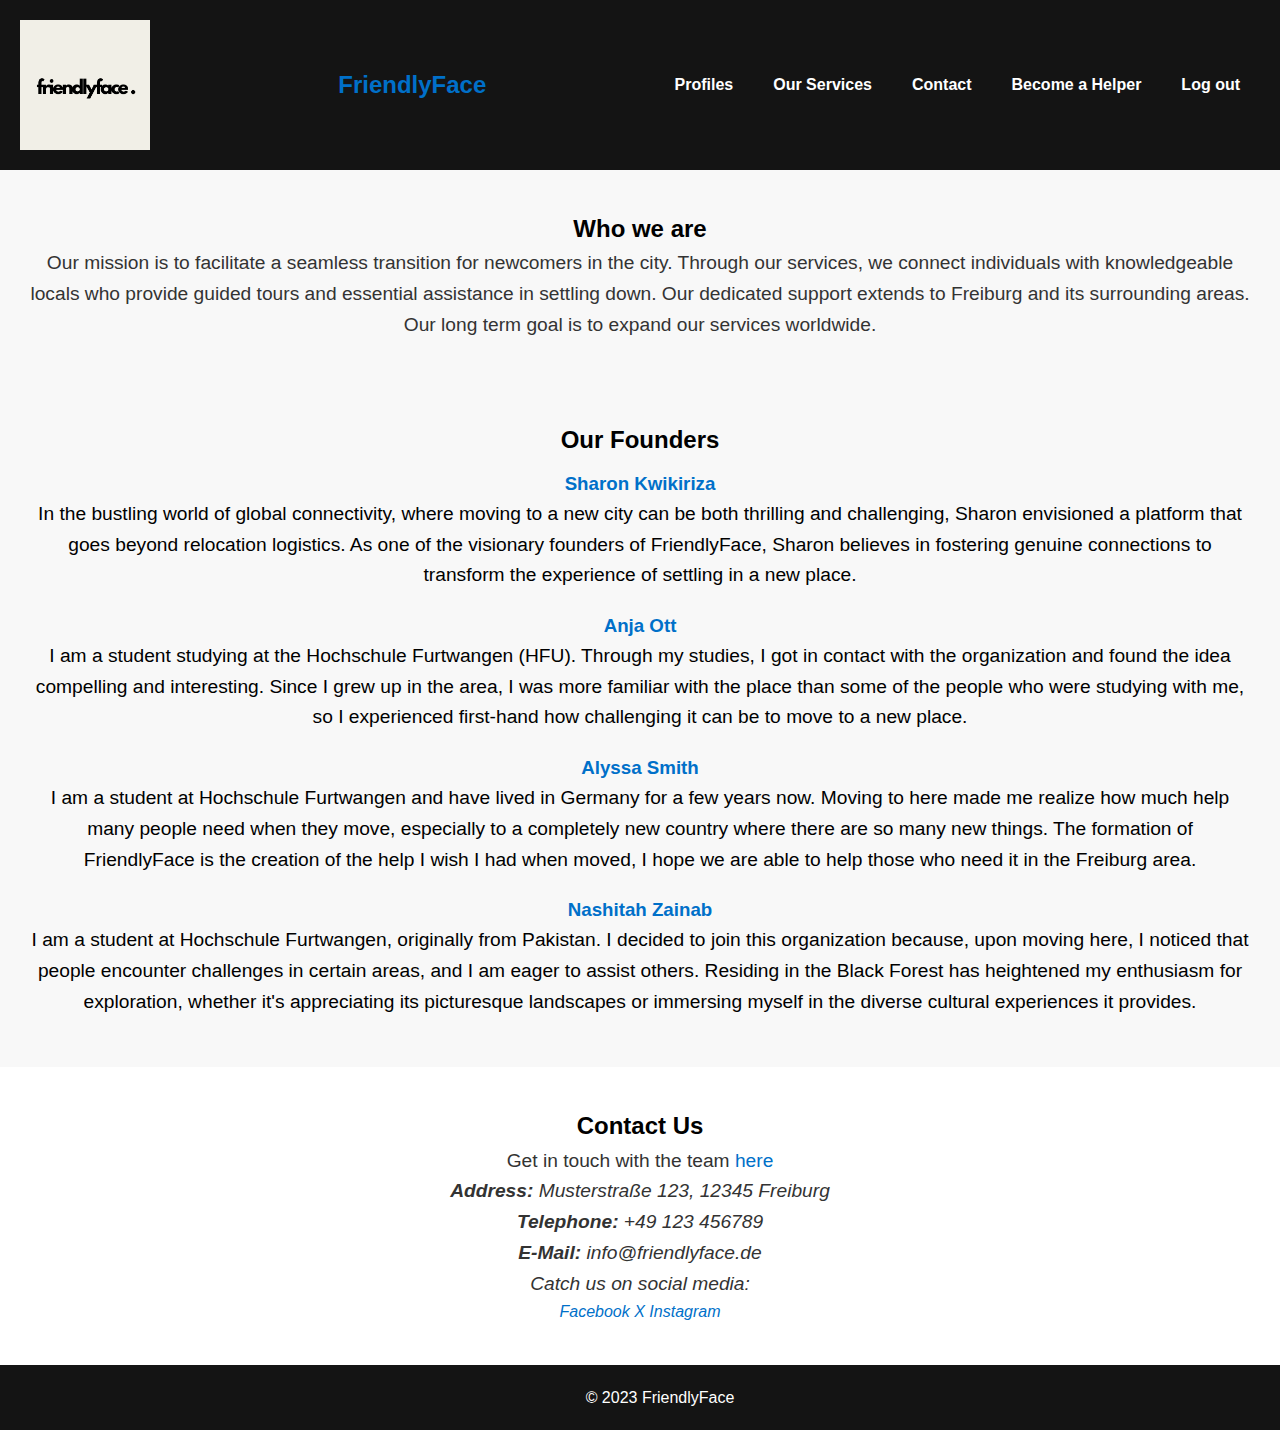
==== aboutus_logged_in.html @ 27a7a09f "Add files via upload" ====
<html>
    <head>
        <meta charset="UTF-8">
        <meta name="aboutus" content="width=device-width, initial-scale=1.0">
        <title>FriendlyFaceAboutUs</title>
        <link rel="stylesheet" href="styles_v_3.css">
    </head>

    <body>
        <header>
            <img src="friendlyface_logo.png" alt="FF Logo">
            <a href="homepage_loged_in.html"><h1>FriendlyFace</h1></a>
            <nav>
                <ul>
                    <li><a href="profile.html">Profiles</a></li>
                    <li class="dropdown">
                        <a href="#" class="dropbtn">Our Services</a>
                        <div class="dropdown-content">
                            <a href="#helpers">Helpers</a>
                            <a href="events_loged_in.html">Events</a>
                        </div>
                    </li>    
                    <li><a href="#contact">Contact</a></li>
                    <li><a href="#become_a_helper">Become a Helper</a></li>
                    <li><a href="index_v_4.html">Log out</a>
                    </li>
                </ul>
            </nav>
        </header>

        <section id="about">
            <h2 style="text-align: center;">Who we are</h2>
            <p>
                Our mission is to facilitate a seamless transition for newcomers in the city. Through our services,
                we connect individuals with knowledgeable locals who provide guided tours and essential assistance in settling
                down. Our dedicated support extends to Freiburg and its surrounding areas.
                <br>
                Our long term goal is to expand our services worldwide.
            </p>
        </section>

        <section id="founders">
            <h2>Our Founders</h2>
            <div class="founders-container">
                <div class="founder">
                    <h3>Sharon Kwikiriza</h3>
                    <p>
                        In the bustling world of global connectivity, where moving to a new city can be both thrilling and challenging, Sharon 
                        envisioned a platform that goes beyond relocation logistics. As one of the visionary founders of FriendlyFace, Sharon 
                        believes in fostering genuine connections to transform the experience of settling in a new place.

                    </p>
                </div>
                <div class="founder">
                    <h3>Anja Ott</h3>
                    <p>
                        I am a student studying at the Hochschule Furtwangen (HFU). Through my studies, I got in contact with the organization and found the idea compelling and interesting. 
                        Since I grew up in the area, I was more familiar with the place than some of the people who were studying with me, so I experienced first-hand how challenging it can be to move to a new place.
                    </p>
                </div>
                <div class="founder">
                    <h3>Alyssa Smith</h3>
                    <p>
                        I am a student at Hochschule Furtwangen and have lived in Germany for a few years now. 
                        Moving to here made me realize how much help many people need when they move, especially to a completely new country where there are so many new things. 
                        The formation of FriendlyFace is the creation of the help I wish I had when moved, 
                        I hope we are able to help those who need it in the Freiburg area.
                    </p>
                </div>
                <div class="founder">
                    <h3>Nashitah Zainab</h3>
                    <p>
                        I am a student at Hochschule Furtwangen, originally from Pakistan. I decided to join this organization 
                        because, upon moving here, I noticed that people encounter challenges in certain areas, and I am eager to assist others. 
                        Residing in the Black Forest has heightened my enthusiasm for exploration, whether 
                        it's appreciating its picturesque landscapes or immersing myself in the diverse cultural experiences it provides.
                    </p>
                </div>
            </div>
        </section>

        <section id="contact">
            <h2>Contact Us</h2>
            <p>Get in touch with the team <a href="contactForm.html">here</a</p>
        
            <address class=contact-info">
                <p><strong>Address:</strong> Musterstraße 123, 12345 Freiburg</p>
                <p><strong>Telephone:</strong> +49 123 456789</p>
                <p><strong>E-Mail:</strong> info@friendlyface.de</p>
                
                <!-- Placeholder social media links -->
                <div class="social-media-links">
                    <p>Catch us on social media:</p>
                    <a href="#" target="_blank">Facebook</a>
                    <a href="#" target="_blank">X</a>
                    <a href="#" target="_blank">Instagram</a>
                </div>
            </address>
        </section>
    
        <footer>
            <p>&copy; 2023 FriendlyFace</p>
        </footer>

    </body>




</html>
---- styles_v_3.css ----
body, h1, h2, h3, p, ul, li {
    margin: 0;
    padding: 0;
}

body {
    font-family: 'Helvetica', 'Arial', sans-serif;
    line-height: 1.6;
    background-color: #f8f8f8;
}

/* Header styles */
header {
    background-color: #141414;
    color: #fff;
    padding: 20px;
    display: flex;
    justify-content: space-between; /* Align items to the start and end of the container */
    align-items: center; /* Center items vertically */
}

header img {
    width: 130px; /* Adjust the width as needed */
    height: auto;
    margin-right: 20px;
}

header h1 {
    font-family:Arial, Helvetica, sans-serif;
    font-size: 1.5em; /* Adjust the font size as needed */
}

nav ul {
    list-style: none;
    padding: 0;
    display: flex;
}

nav li {
    margin: 0 20px;
}

nav a {
    color: #fff;
    text-decoration: none;
    font-weight: bold;
    transition: color 0.3s; /* Add a smooth transition for color change */
}

nav a:hover {
    color: #0070c9; /* Change the color on hover */
}


/* Styles for Popup */
.popup-one {
    display: none;
    position: fixed;
    top: 50%;
    left: 50%;
    transform: translate(-50%, -50%);
    background: #141414;
    color: #fff;
    padding: 20px;
    box-shadow: 0 0 10px rgba(0, 0, 0, 0.3);
    z-index: 9999;
    max-width: 300px;
    width: 100%;
}

.popup-one:target {
    display: block;
}

.popup-one-content {
    text-align: center;
}

.close {
    position: absolute;
    top: 5px;
    right: 10px;
    cursor: pointer;
    font-size: 24px;
    color: #fff;
}

/* Additional Styling for Login/Sign Up */
.popup-one h3 {
    font-size: 1.5em;
    margin-bottom: 10px;
    color: #fff;
}

.popup-one a {
    text-decoration: none;
    color: #0070c9;
}

.popup-one a:hover {
    text-decoration: underline;
}

.popup-one p {
    font-size: 1em;
    color: #fff;
    margin-bottom: 20px;
}

.btn {
    display: inline-block;
    padding: 10px 20px;
    font-size: 1em;
    text-decoration: none;
    background-color: whitesmoke;
    color: #fff;
    border-radius: 5px;
    transition: background-color 0.3s;
}

.btn:hover {
    background-color: white;
}

/* Styles for Popup helper */
.helper-popup {
    display: none;
    position: fixed;
    top: 50%;
    left: 50%;
    transform: translate(-50%, -50%);
    background: #141414;
    color: #fff;
    padding: 20px;
    box-shadow: 0 0 10px rgba(0, 0, 0, 0.3);
    z-index: 9999;
    max-width: 300px;
    width: 100%;
}

.helper-popup:target {
    display: block;
}

.helper-popup-content {
    text-align: center;
}

.close {
    position: absolute;
    top: 5px;
    right: 10px;
    cursor: pointer;
    font-size: 24px;
    color: #fff;
}

/* Additional Styling for Login/Sign Up */
.helper-popup h3 {
    font-size: 1.5em;
    margin-bottom: 10px;
    color: #fff;
}

.helper-popup a {
    text-decoration: none;
    color: #0070c9;
}

.helper-popup a:hover {
    text-decoration: underline;
}

.helper-popup p {
    font-size: 1em;
    color: #fff;
    margin-bottom: 20px;
}

.btn {
    display: inline-block;
    padding: 10px 20px;
    font-size: 1em;
    text-decoration: none;
    background-color: whitesmoke;
    color: #fff;
    border-radius: 5px;
    transition: background-color 0.3s;
}

.btn:hover {
    background-color: white;
}

/* Hero section styles */
#hero {
    position: relative;
    background-image: url("https://victoria.mediaplanet.com/app/uploads/sites/114/2020/03/Two-people-working-on-a-tablet-together-888x500.jpg");
    background-size: contain;
    background-position: center;
    background-repeat: no-repeat;
    background-blend-mode: darken;
    color: #f1f1f1;
    text-align: center;
    padding: 100px 20px;
}


#hero::before {
    content: "";
    position: absolute;
    top: 0;
    left: 0;
    width: 100%;
    height: 100%;
    background-image: url('https://i.pinimg.com/originals/62/15/29/62152936cee5a864b7601f48cf16728e.jpg');
    background-size: contain;
    background-position: center;
    z-index: -1; /* Set a z-index to ensure it stays behind the content */
  }

#hero h2 {
    font-size: 3em;
    margin-bottom: 10px;
    font-weight: bold; /* Increase font weight */
    text-shadow: 2px 2px 4px rgba(0, 0, 0, 0.5); /* Add text shadow for contrast */
}

#hero p {
    font-size: 1.2em;
    margin-bottom: 20px;
    text-shadow: 1px 1px 2px rgba(0, 0, 0, 0.5); /* Add text shadow for contrast */
}

/* Layout grid */
.container {
    display: grid;
    grid-template-columns: repeat(auto-fill, minmax(200px, 1fr));
    gap: 20px;
    max-width: 1200px;
    margin: 0 auto;
}

/* Services section styles */
#our-services {
    padding: 40px 20px;
    text-align: center;
}

.service-container {
    display: flex;
    width: auto;
    overflow-x: scroll;
    scroll-snap-type: x mandatory;
    -webkit-overflow-scrolling: touch;
}

.service {
    flex: 0 0 80%; /* Setting each review to take 80% width */
    scroll-snap-align: start;
    box-sizing: border-box;
    padding: 10px;
    text-align: center ;
}

.helper,
.event {
    width: 800px; /* Adjusting the width of each box as needed */
}

.helper img,
.event img {
    width: 600px; /* Making the images fill the container */
}

.vl {
    border-style: groove;
    border-left: 3px black;
    height: 500px;
  }
 

/* About section styles */
#about {
    text-align: center;
    padding: 40px 20px;
}

#about p {
    font-size: 1.2em;
    line-height: 1.6;
    color: #333;
}

/* Reviews section styles */
#reviews {
    padding: 40px 20px;
    text-align: center;
}

.reviews-container {
    display: flex;
    width: 100%;
    overflow-x: scroll;
    scroll-snap-type: x mandatory;
    -webkit-overflow-scrolling: touch;
}

.review {
    flex: 0 0 80%; /* Setting each review to take 80% width */
    scroll-snap-align: start;
    box-sizing: border-box;
    padding: 10px;
}

.review h3 {
    color: #0070c9;
}

.review p {
    font-size: 1.2em;
    line-height: 1.6;
}

/* Founder section styles */
#founders {
    padding: 40px 20px;
    text-align: center;
}

.founders-container {
    display: flex;
    flex-direction: column;
    width: 100%;
}

.founder{
    flex: 0 0 80%; /* Setting each review to take 80% width */
    box-sizing: border-box;
    padding: 10px;
}

.founder h3 {
    color: #0070c9;
}

.founder p {
    font-size: 1.2em;
    line-height: 1.6;
}

/* Contact section styles */
#contact {
    background-color: #fff;
    padding: 40px 20px;
    text-align: center;
}

#contact p {
    font-size: 1.2em;
    line-height: 1.6;
    color: #333;
}

/* Footer styles */
footer {
    background-color: #141414;
    color: #fff;
    text-align: center;
    padding: 20px;
    position: relative;
    width: 100%;
    clear: both;
}

/* Media queries */

/* Layout for phones */
@media only screen and (min-width: 320px) {
    .container {
      grid-template-columns: repeat(auto-fill, minmax(200px, 1fr));
    }
  }
  
  /* Layout for tablets */
  @media only screen and (min-width: 768px) {
    .container {
      grid-template-columns: repeat(auto-fill, minmax(300px, 1fr));
    }
  }
  
  /* Layout for desktops */
  @media only screen and (min-width: 1200px) {
    .container {
      grid-template-columns: repeat(auto-fill, minmax(400px, 1fr));
    }
  }
  
  /* Layout for large desktops */
  @media only screen and (min-width: 1920px) {
    .container {
      grid-template-columns: repeat(auto-fill, minmax(500px, 1fr));
    }
  }
  

/* Additional Styling for Login Page */
#login {
    background-color: #fff;
    padding: 20px;
    margin: 20px;
    border-radius: 5px;
    box-shadow: 0 0 10px rgba(0, 0, 0, 0.1);
    max-width: 400px;
    margin: 0 auto;
}

form {
    display: flex;
    flex-direction: column;
}

label {
    margin-bottom: 5px;
    font-weight: bold;
    color: #333;
}

input {
    padding: 10px;
    margin-bottom: 15px;
    border: 1px solid #ccc;
}

.buton {
    display: inline-block;
    padding: 10px 20px;
    font-size: 1em;
    text-decoration: none;
    background-color: #0070c9;
    color: #fff;
    border-radius: 5px;
    transition: background-color 0.3s;
}

.buton:hover {
    background-color: #004a8f;
}

a {
    color: #0070c9;
    text-decoration: none;
}

a:hover {
    text-decoration: underline;
}


/* Additional Styling for Events */
#events {
    background-color: #fff;
    padding: 40px 20px;
    text-align: center;
}

#events h2 {
    font-size: 2em;
    margin-bottom: 20px;
}

/* Event Form Styles */
#eventForm {
    max-width: 400px;
    margin: 20px auto;
}

#eventForm label,
#eventForm input,
#eventForm textarea,
#eventForm button {
    width: 100%;
    margin-bottom: 15px;
}

#eventForm button {
    background-color: #0070c9;
    color: #fff;
    border: none;
    padding: 10px;
    border-radius: 5px;
    cursor: pointer;
}

#eventForm button:hover {
    background-color: #004a8f;
}

/* Event Listings Styles */
#eventListings {
    display: flex;
    flex-wrap: wrap;
    justify-content: center;
}

.event-card {
    background-color: #f8f8f8;
    border: 1px solid #ddd;
    border-radius: 5px;
    box-shadow: 0 0 10px rgba(0, 0, 0, 0.1);
    margin: 10px;
    padding: 20px;
    max-width: 300px;
    text-align: left;
}

.event-card h3 {
    color: #0070c9;
    margin-bottom: 10px;
}

/* Dropdown styles */
.dropdown {
    display: inline-block;
}

.dropdown-content {
    display: none;
    position: absolute;
    background-color: #f9f9f9;
    min-width: 160px;
    box-shadow: 0 8px 16px rgba(0,0,0,0.2);
    z-index: 1;
}

.dropdown-content a {
    color: #333;
    padding: 12px 16px;
    text-decoration: none;
    display: block;
}

.dropdown-content a:hover {
    background-color: #f1f1f1;
}

.dropdown:hover .dropdown-content {
    display: block;
}

/* profile css */
#searches{
    flex: 80%; /* Setting each review to take 80% width */
    scroll-snap-align: start;
    box-sizing: border-box;
    padding: 10px;
    width: max-content;
    color: black;
}

.search-container {
    display: flex;
    justify-content: space-between;
    width: 100%;
    overflow-x: auto; /* Use scroll if content overflows */
    padding: 0 10px; /* Adjusting padding */
    box-sizing: border-box;
}

.search {
    flex: auto;
    scroll-snap-align: start;
    box-sizing: border-box;
    padding: 10px;
    margin: 0 5px; /* Adjusting margins */
}

.btn {
    display: inline-block;
    padding: 5px 10px;
    font-size: 1em;
    text-decoration: none;
    background-color: whitesmoke;
    color: black;
    border-radius: 5px;
    transition: background-color 0.3s;
}

.btn:hover {
    background-color: white;
}

/* Styles for Popup */
.popup {
    display: none;
    position: fixed;
    top: 50%;
    left: 50%;
    transform: translate(-50%, -50%);
    background: #141414;
    color: #fff;
    padding: 20px;
    box-shadow: 0 0 10px rgba(0, 0, 0, 0.3);
    z-index: 9999;
    max-width: 300px;
    width: 100%;
}

.popup:target {
    display: block;
}

.popup-content {
    text-align: center;
}

.popup-content label{
    color: white;
}


#profile {
    padding: 40px 20px;
    text-align: left;
}

.profile-container {
    display: flex;
    flex-direction: column;
    width: 100%;
}

.profile{
    flex: 0 0 80%; /* Setting each review to take 80% width */
    float: right;
    box-sizing: border-box;
    padding: 10px;
    border-style: groove;
    position: relative;
}

.category{
    text-align: center;
}

.categories {
    position: absolute;
    bottom: 0;
    left: 50%; /* To center horizontally within the profile div */
    transform: translateX(-50%); /* Center the text */
    font-size: smaller;
}

.button {
    background-color: #f8f8f8;
    border: none;
    color:dimgray;
    padding: 20px;
    text-align: center;
    text-decoration: none;
    display: inline-block;
    font-size: 30px;
    margin: 4px 2px;
  }

.button-container{
    float: right;
}

.button:hover {
    background-color: lightgray;
}
  
.button5 {border-radius: 50%;}

#profilepic-container {
    float:left;
    width: 150px;
    height: 150px;
    overflow: hidden;
    -webkit-border-radius: 50%;
    -moz-border-radius: 50%;
    -ms-border-radius: 50%;
    -o-border-radius: 50%;
    border-radius: 50%;
}

#profilepic-container img {
    display: block;
    margin: 0 auto;
    width: 100%;
    height: auto;
}

/* edit profile */

#profile-edit {
    padding: 40px 20px;
    text-align: left;
}

.profile-edit-container {
    display: flex;
    flex-direction: column;
    width: 100%;
    padding: 20px;
}

.profile-edit {
    overflow: hidden;
    border-style: groove;
    padding: 20px;
}

.profile-edit img {
    float: left;
    margin-right: 40px;
    width: 150px;
    height: 150px;
    overflow: hidden;
    -webkit-border-radius: 50%;
    -moz-border-radius: 50%;
    -ms-border-radius: 50%;
    -o-border-radius: 50%;
    border-radius: 50%;
}

.input-fields {
    overflow: hidden;
}

.input-fields label {
    display: block;
    margin-bottom: 5px; 
}

.large-input {
    width: 100%;
    height: 100px; /* Adjust the width to fill the available space */
    padding: 10px; /* Add padding for better visual appearance */
    font-size: 16px; /* Adjust font size if needed */
    box-sizing: border-box; /* Includes padding and border in the width */
    resize: vertical; /* Optionally enable vertical resizing */
}

/* Styles for Offer Box and Help Box- waiting for services page! */
.offer-box,
.help-box {
    background-color: #fff;
    padding: 10px;
    position: fixed;
    bottom: 20px;
    right: 20px;
    border-radius: 5px;
    box-shadow: 0 0 10px rgba(0, 0, 0, 0.1);
}

.offer-box p,
.help-box p {
    margin: 0;
}

.offer-box a,
.help-box a {
    color: #0070c9;
    text-decoration: underline;
}
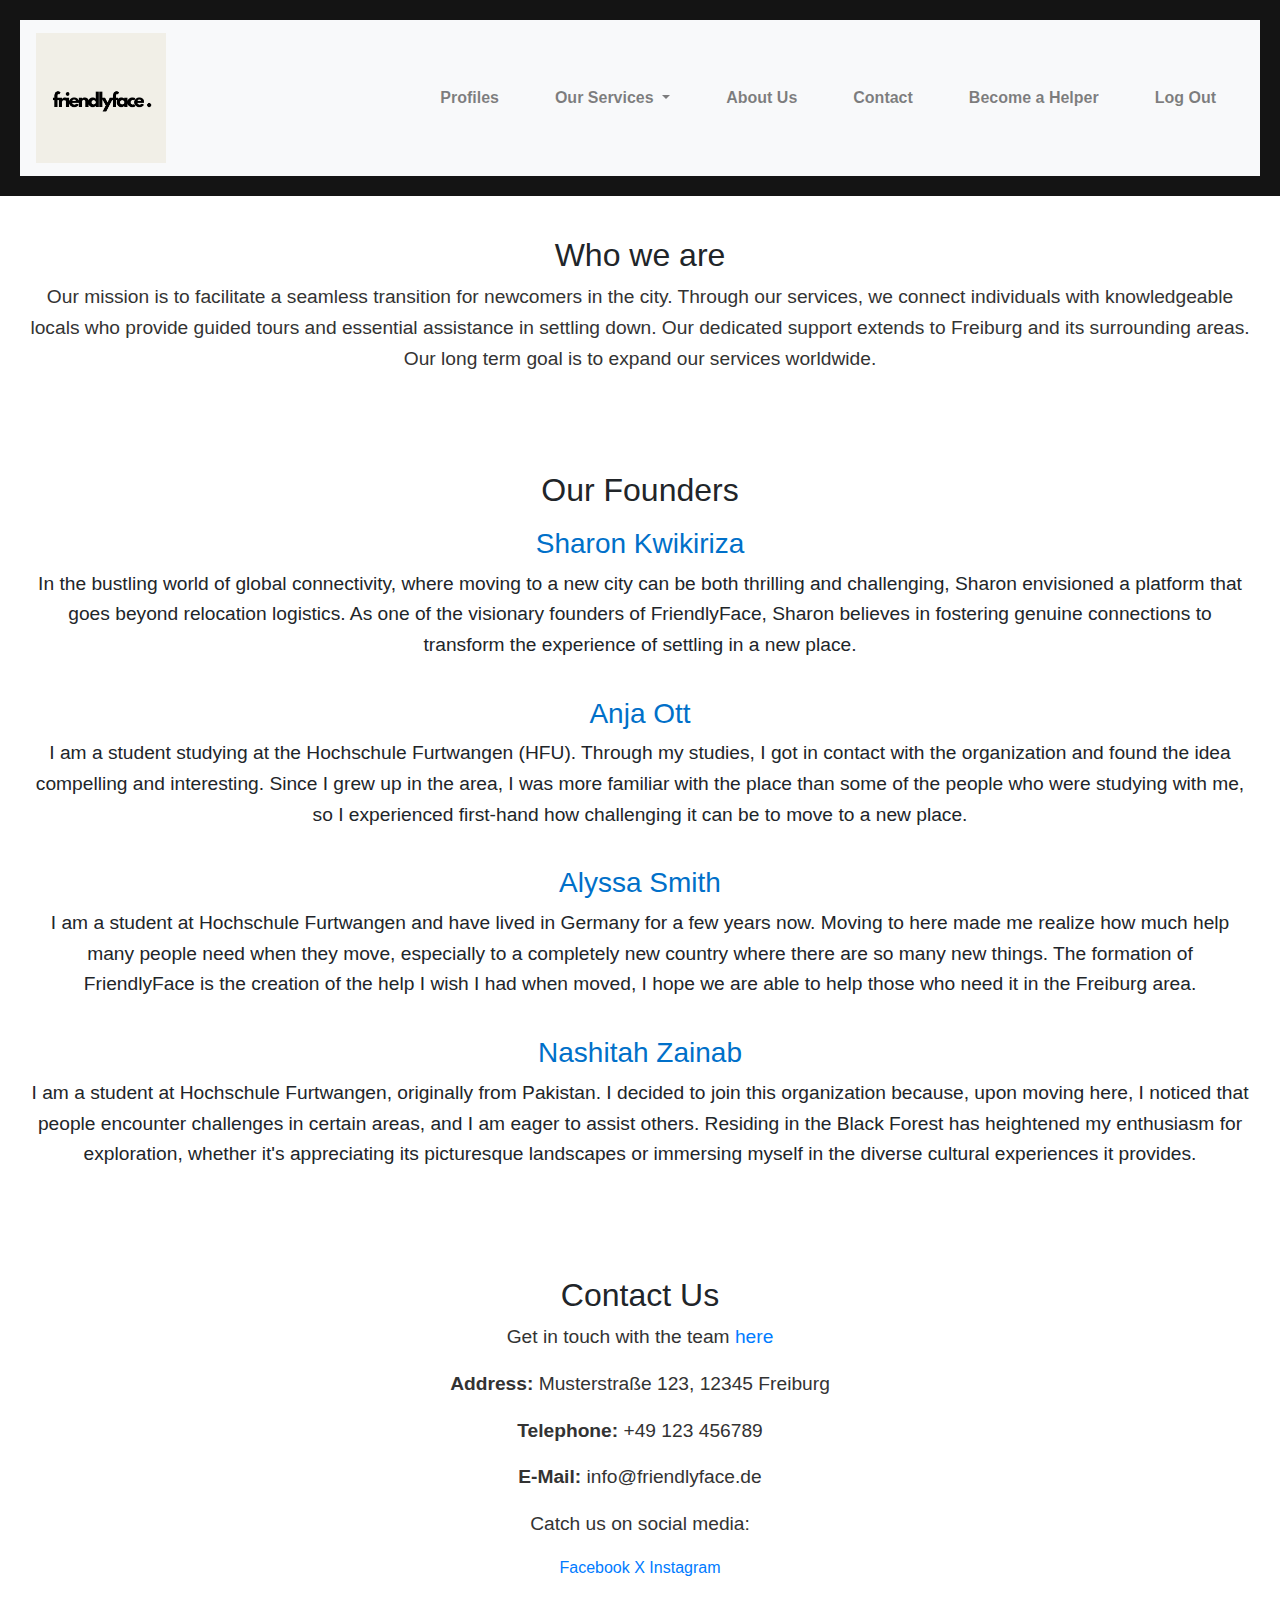
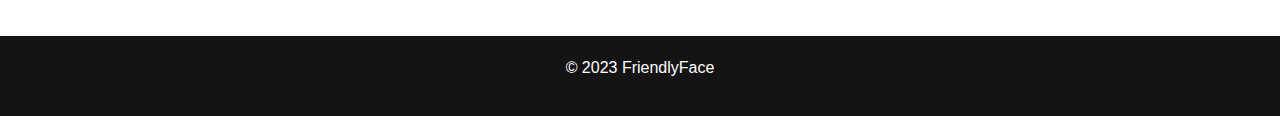
==== commit b269a445: "Add files via upload" ====
--- a/aboutus_logged_in.html
+++ b/aboutus_logged_in.html
@@ -4,27 +4,49 @@
         <meta name="aboutus" content="width=device-width, initial-scale=1.0">
         <title>FriendlyFaceAboutUs</title>
         <link rel="stylesheet" href="styles_v_3.css">
+        <link rel="stylesheet" href="https://stackpath.bootstrapcdn.com/bootstrap/4.5.2/css/bootstrap.min.css">
     </head>
 
     <body>
         <header>
-            <img src="friendlyface_logo.png" alt="FF Logo">
-            <a href="homepage_loged_in.html"><h1>FriendlyFace</h1></a>
-            <nav>
-                <ul>
-                    <li><a href="profile.html">Profiles</a></li>
-                    <li class="dropdown">
-                        <a href="#" class="dropbtn">Our Services</a>
-                        <div class="dropdown-content">
-                            <a href="#helpers">Helpers</a>
-                            <a href="events_loged_in.html">Events</a>
-                        </div>
-                    </li>    
-                    <li><a href="#contact">Contact</a></li>
-                    <li><a href="#become_a_helper">Become a Helper</a></li>
-                    <li><a href="index_v_4.html">Log out</a>
-                    </li>
-                </ul>
+            <nav class="navbar navbar-expand-lg navbar-light bg-light">
+                <a class="navbar-brand" href="#">
+                    <img src="friendlyface_logo.png" alt="FF Logo" width="60" height="60" class="d-inline-block align-top">
+                    
+                </a>
+        
+                <button class="navbar-toggler" type="button" data-toggle="collapse" data-target="#navbarNav" aria-controls="navbarNav" aria-expanded="false" aria-label="Toggle navigation">
+                    <span class="navbar-toggler-icon"></span>
+                </button>
+        
+                <div class="collapse navbar-collapse" id="navbarNav">
+                    <ul class="navbar-nav ml-auto">
+                        <li class="nav-item">
+                            <a class="nav-link" href="profile.html">Profiles</a>
+                        </li>
+                        <li class="nav-item dropdown">
+                            <a class="nav-link dropdown-toggle" href="#" id="navbarDropdown" role="button" data-toggle="dropdown" aria-haspopup="true" aria-expanded="false">
+                                Our Services
+                            </a>
+                            <div class="dropdown-menu" aria-labelledby="navbarDropdown">
+                                <a class="dropdown-item" href="helpers.html">Helpers</a>
+                                <a class="dropdown-item" href="events_loged_in.html">Events</a>
+                            </div>
+                        </li>
+                        <li class="nav-item">
+                            <a class="nav-link" href="aboutus_logged_in.html">About Us</a>
+                        </li>
+                        <li class="nav-item">
+                            <a class="nav-link" href="#contact">Contact</a>
+                        </li>
+                        <li class="nav-item">
+                            <a class="nav-link" href="#become_a_helper">Become a Helper</a>
+                        </li>
+                        <li class="nav-item">
+                            <a class="nav-link" href="index_v_4.html">Log Out</a>
+                        </li>
+                    </ul>
+                </div>
             </nav>
         </header>
 
@@ -81,7 +103,7 @@
 
         <section id="contact">
             <h2>Contact Us</h2>
-            <p>Get in touch with the team <a href="contactForm.html">here</a</p>
+            <p>Get in touch with the team <a href="contactForm.html">here</a></p>
         
             <address class=contact-info">
                 <p><strong>Address:</strong> Musterstraße 123, 12345 Freiburg</p>
@@ -102,9 +124,9 @@
             <p>&copy; 2023 FriendlyFace</p>
         </footer>
 
+        <script src="https://code.jquery.com/jquery-3.5.1.slim.min.js"></script>
+    <script src="https://cdn.jsdelivr.net/npm/@popperjs/core@2.10.2/dist/umd/popper.min.js"></script>
+    <script src="https://stackpath.bootstrapcdn.com/bootstrap/4.5.2/js/bootstrap.min.js"></script>
+
     </body>
-
-
-
-
 </html>--- a/styles_v_3.css
+++ b/styles_v_3.css
@@ -412,6 +412,7 @@
     border-radius: 5px;
     box-shadow: 0 0 10px rgba(0, 0, 0, 0.1);
     max-width: 400px;
+    position: relative;
     margin: 0 auto;
 }
 
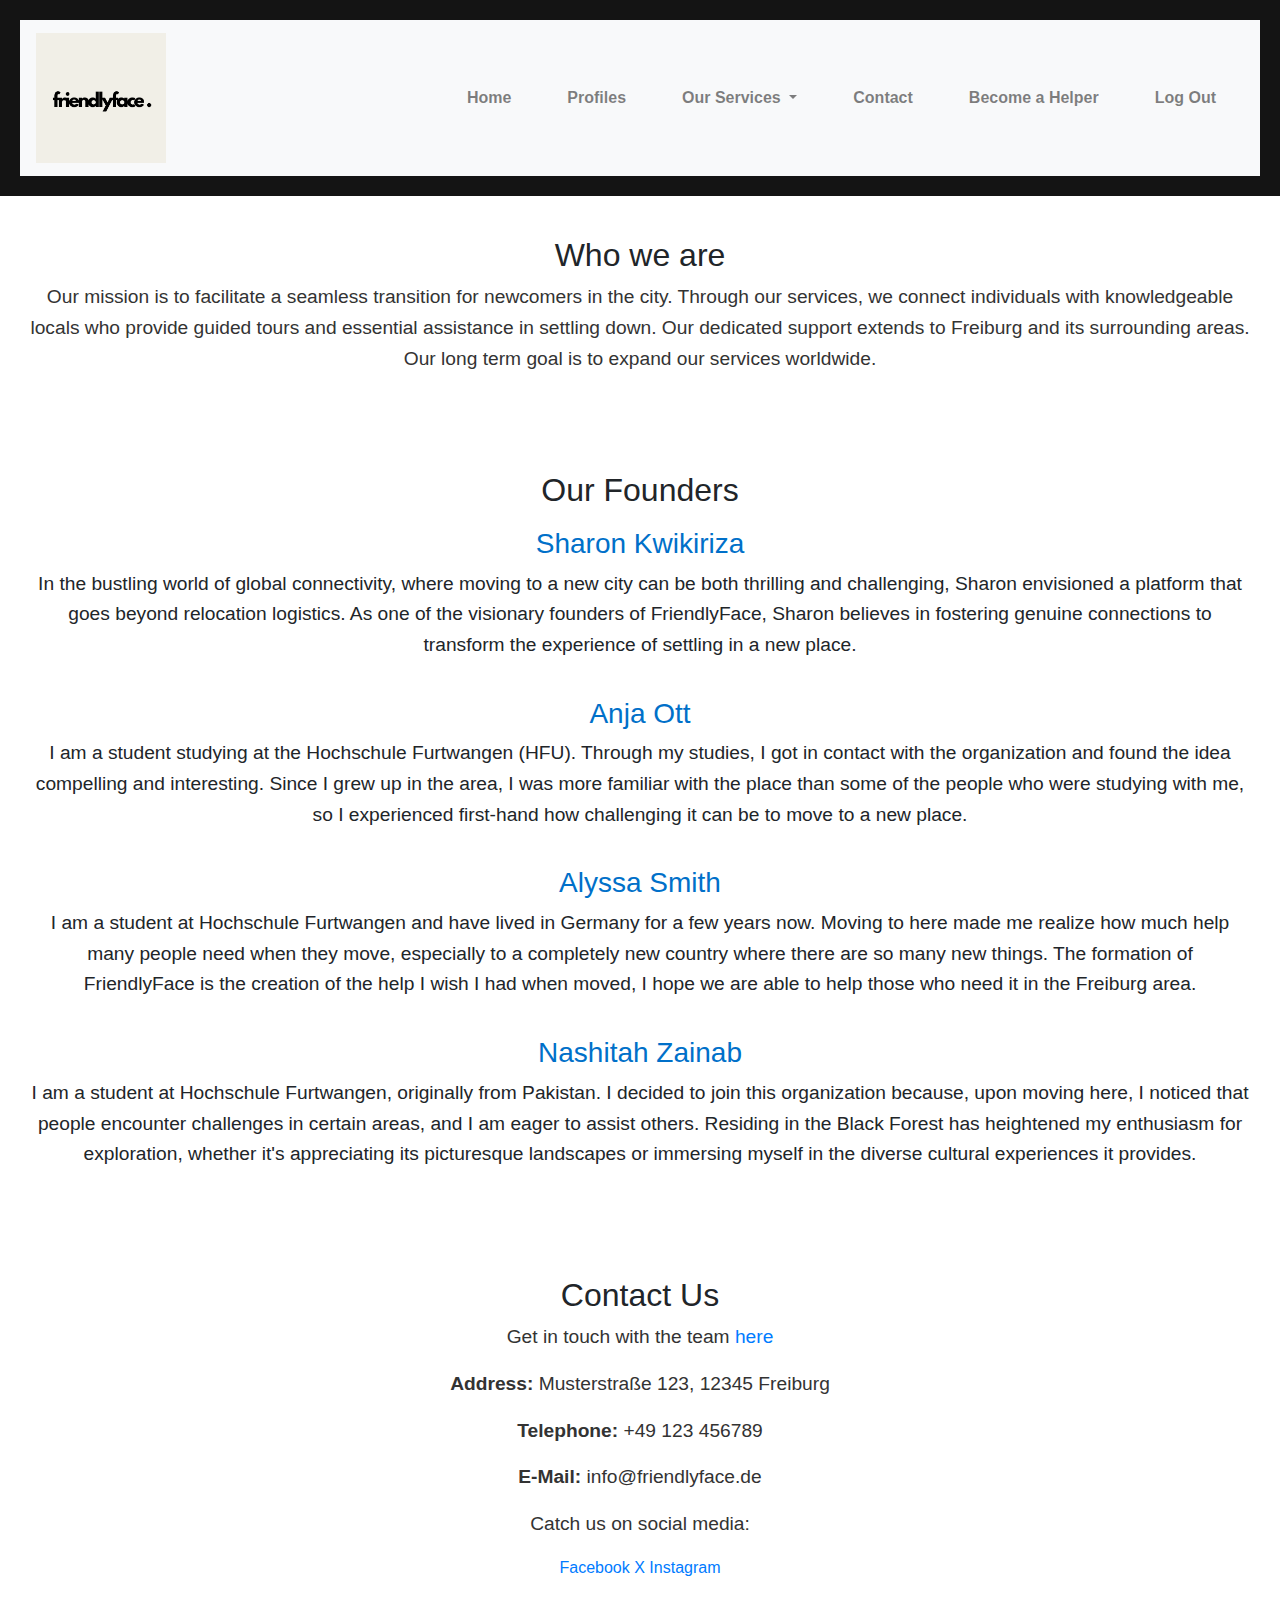
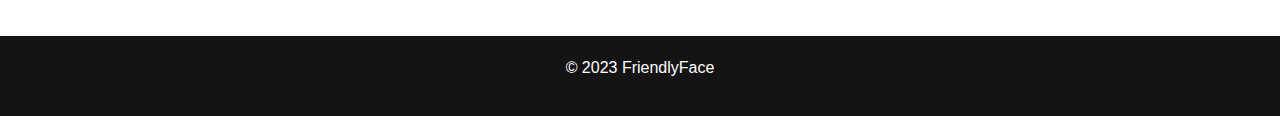
==== commit e0e72c57: "added home to nav bar" ====
--- a/aboutus_logged_in.html
+++ b/aboutus_logged_in.html
@@ -22,6 +22,10 @@
                 <div class="collapse navbar-collapse" id="navbarNav">
                     <ul class="navbar-nav ml-auto">
                         <li class="nav-item">
+                            <a class="nav-link" href="homepage_loged_in.html">Home</a>
+                        </li>
+
+                        <li class="nav-item">
                             <a class="nav-link" href="profile.html">Profiles</a>
                         </li>
                         <li class="nav-item dropdown">
@@ -32,9 +36,6 @@
                                 <a class="dropdown-item" href="helpers.html">Helpers</a>
                                 <a class="dropdown-item" href="events_loged_in.html">Events</a>
                             </div>
-                        </li>
-                        <li class="nav-item">
-                            <a class="nav-link" href="aboutus_logged_in.html">About Us</a>
                         </li>
                         <li class="nav-item">
                             <a class="nav-link" href="#contact">Contact</a>
--- a/styles_v_3.css
+++ b/styles_v_3.css
@@ -412,7 +412,6 @@
     border-radius: 5px;
     box-shadow: 0 0 10px rgba(0, 0, 0, 0.1);
     max-width: 400px;
-    position: relative;
     margin: 0 auto;
 }
 
@@ -576,19 +575,19 @@
     margin: 0 5px; /* Adjusting margins */
 }
 
-.btn {
+.search_btn {
     display: inline-block;
-    padding: 5px 10px;
+    padding: 10px 20px;
     font-size: 1em;
     text-decoration: none;
-    background-color: whitesmoke;
-    color: black;
+    background-color: #f1f1f1;
+    color: #141414;
     border-radius: 5px;
     transition: background-color 0.3s;
 }
 
-.btn:hover {
-    background-color: white;
+.search_btn:hover {
+    background-color: #f1f1f1;
 }
 
 /* Styles for Popup */
@@ -768,3 +767,17 @@
 }
 
 
+#helpers {
+    text-align: center; 
+}
+
+#become-one{
+    text-align: center;
+}
+
+.become-one li{
+    text-align: center; 
+    font-weight: bold;
+}
+
+
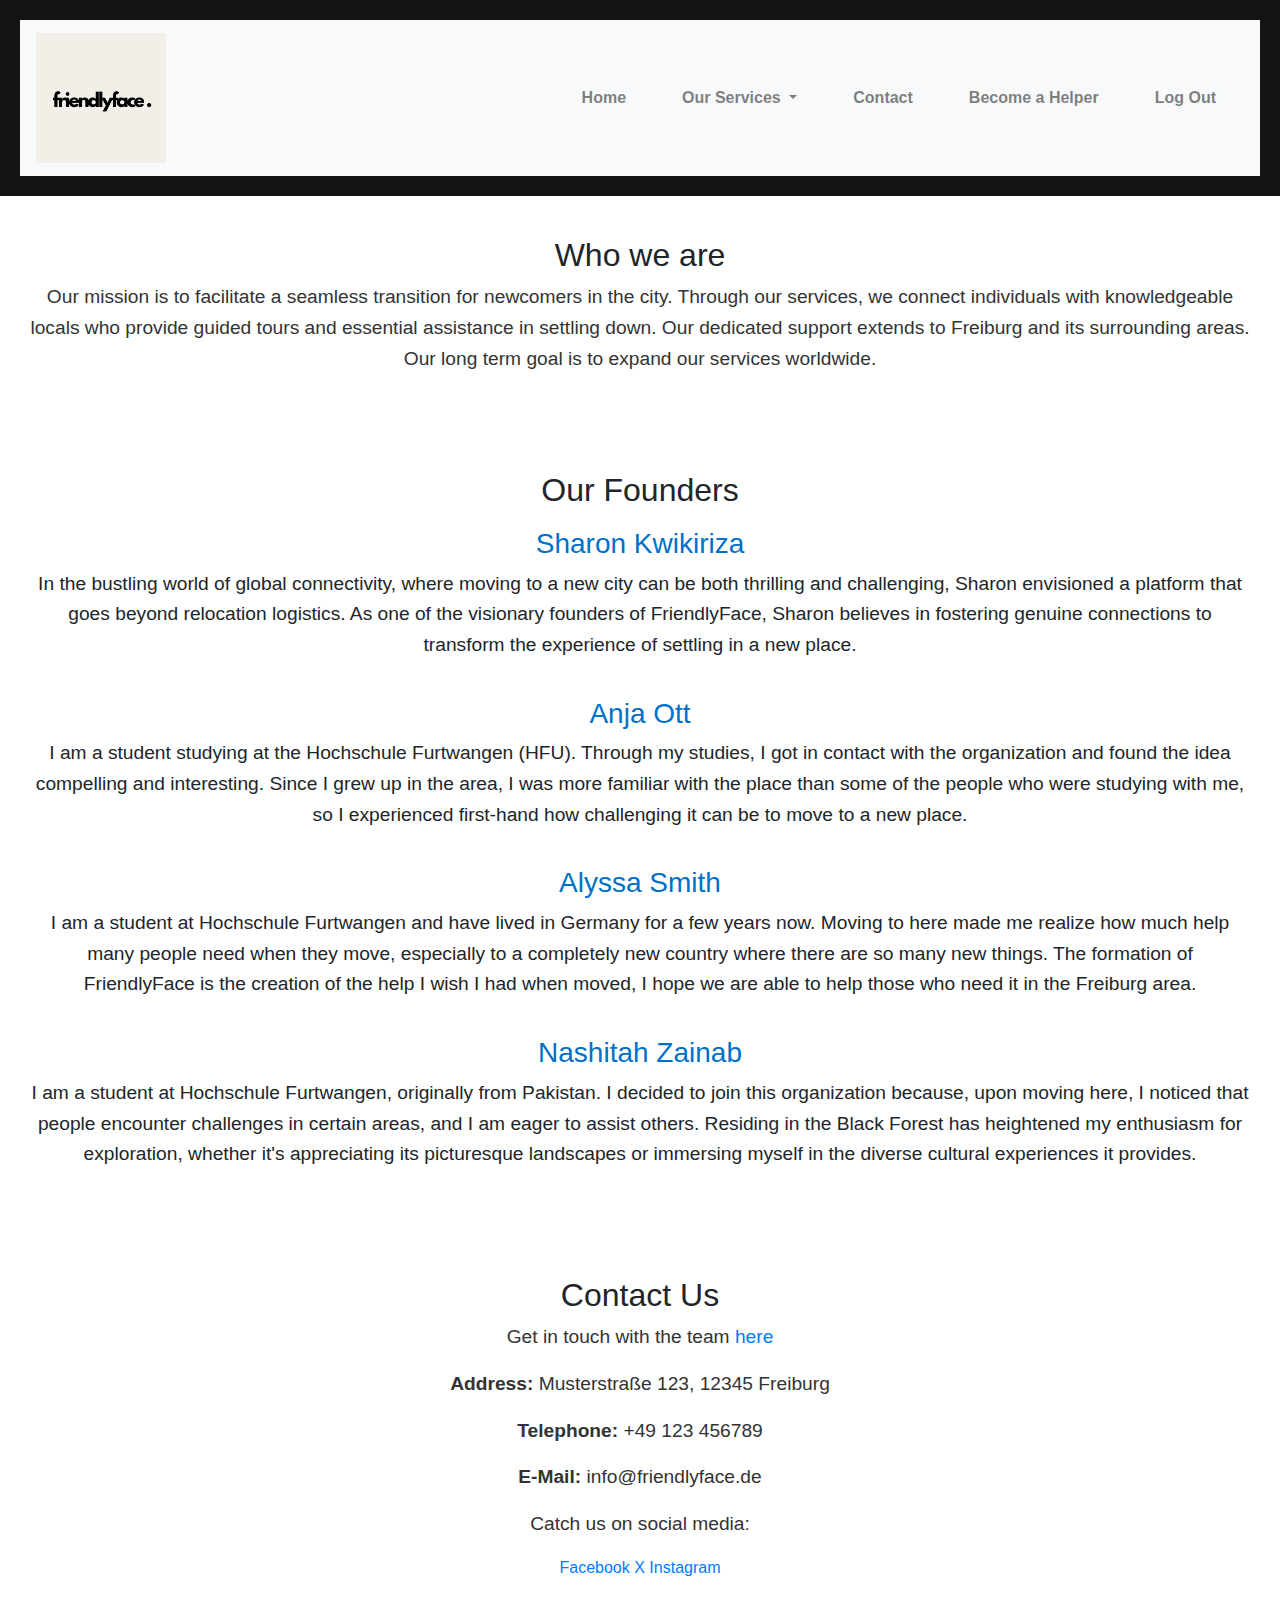
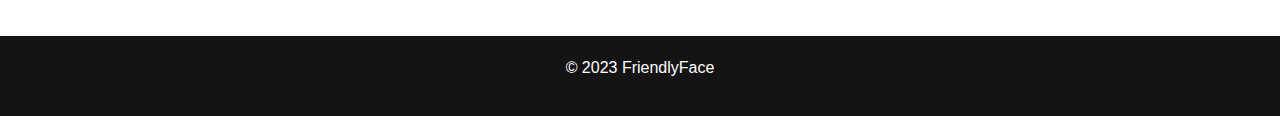
==== commit e4e6da86: "Merge pull request #5 from ottanja/main" ====
--- a/aboutus_logged_in.html
+++ b/aboutus_logged_in.html
@@ -24,10 +24,6 @@
                         <li class="nav-item">
                             <a class="nav-link" href="homepage_loged_in.html">Home</a>
                         </li>
-
-                        <li class="nav-item">
-                            <a class="nav-link" href="profile.html">Profiles</a>
-                        </li>
                         <li class="nav-item dropdown">
                             <a class="nav-link dropdown-toggle" href="#" id="navbarDropdown" role="button" data-toggle="dropdown" aria-haspopup="true" aria-expanded="false">
                                 Our Services
@@ -41,7 +37,7 @@
                             <a class="nav-link" href="#contact">Contact</a>
                         </li>
                         <li class="nav-item">
-                            <a class="nav-link" href="#become_a_helper">Become a Helper</a>
+                            <a class="nav-link" href="edit-profile.html">Become a Helper</a>
                         </li>
                         <li class="nav-item">
                             <a class="nav-link" href="index_v_4.html">Log Out</a>
--- a/styles_v_3.css
+++ b/styles_v_3.css
@@ -769,14 +769,78 @@
 
 #helpers {
     text-align: center; 
-}
+    padding: 40px 20px;
+}
+
+.smaller-text {
+    font-size: larger; /* This will make the font size smaller */
+}
+
+/* style for map of locations*/
+.map {
+    display: flex;
+    align-items: flex-start; /* Align content to the top */
+    height: 350px; 
+    width: auto; 
+}
+
+.map-container {
+    flex: 1; /* Allow container to take remaining space */
+    position: relative;
+    padding: 20px; /* Add padding for better visibility */
+}
+
+.map-container iframe {
+    width: 100%; 
+    height: 350px; 
+}
+
+
+/* Dropdown styles  for locations*/
+.dropdown {
+    display: inline-block;
+}
+
+.dropdown-content {
+    display: none;
+    position: absolute;
+    background-color: #f9f9f9;
+    min-width: 160px;
+    box-shadow: 0 8px 16px rgba(0,0,0,0.2);
+    z-index: 1;
+}
+
+.dropdown-content a {
+    color: #333;
+    padding: 12px 16px;
+    text-decoration: none;
+    display: block;
+}
+
+.dropdown-content a:hover {
+    background-color: #f1f1f1;
+}
+
+.dropdown:hover .dropdown-content {
+    display: block;
+}
+
+
+
 
 #become-one{
     text-align: center;
-}
-
-.become-one li{
-    text-align: center; 
+    padding: 40px 20px;
+}
+
+#become-one ul {
+    list-style: none;
+    padding-left: 0;
+    list-style-position: inside;
+}
+
+#become-one li{
+    text-align: center;
     font-weight: bold;
 }
 
